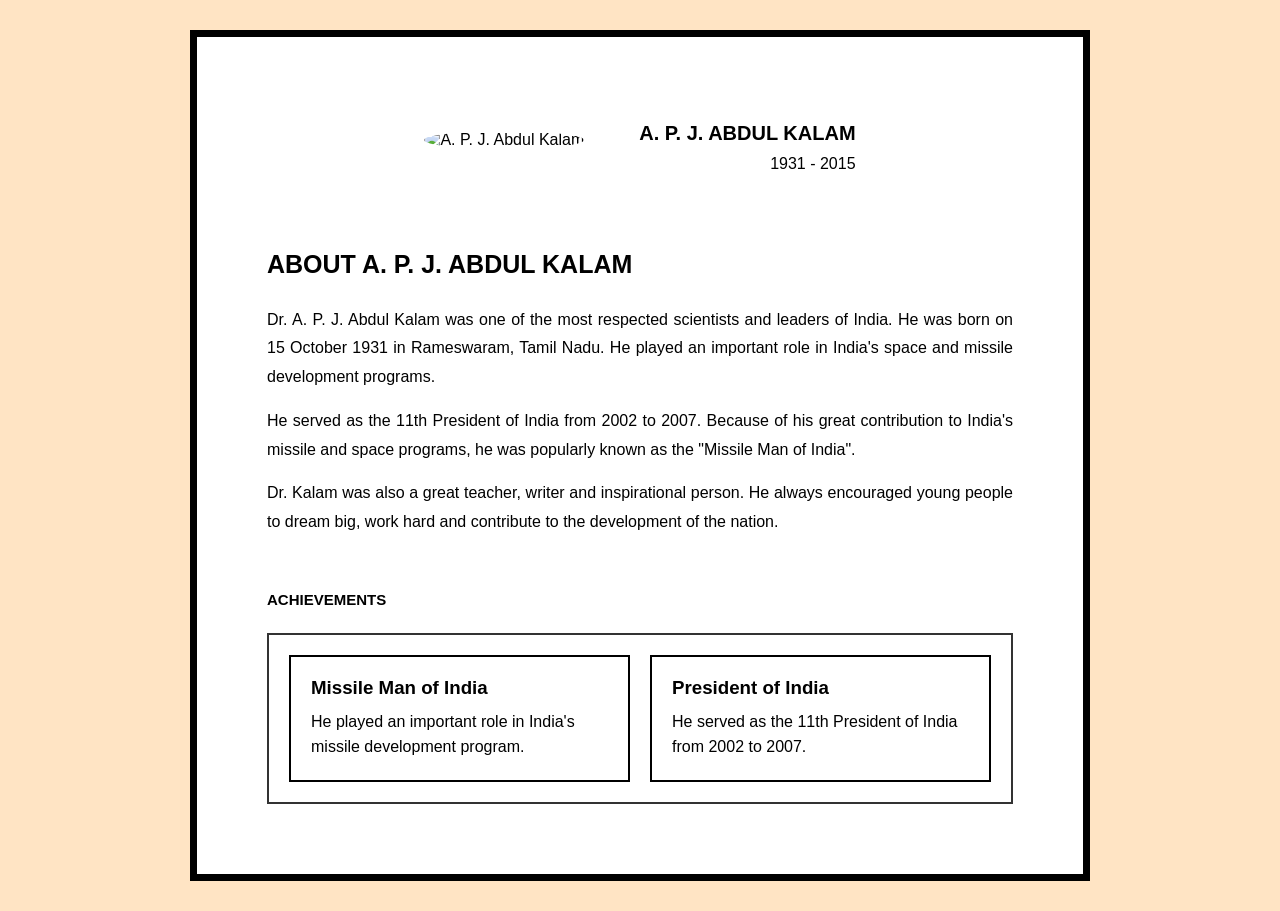
==== 02/index.html @ df5be3eb "add project" ====
<!DOCTYPE html>
<html lang="en">
<head>
    <meta charset="UTF-8">
    <meta name="viewport" content="width=device-width, initial-scale=1.0">

    <title>A. P. J. Abdul Kalam</title>

    <link rel="stylesheet" href="/02/style.css">
</head>

<body>

    <div class="main-container">

        <div class="top-section">

            <div class="img-box">
                <img 
                    src="https://encrypted-tbn0.gstatic.com/images?q=tbn:ANd9GcREF5gjlm0BMpUegFKPWZ1ACGx_E65oZ0jIs4dQbyQyWg&s=10"
                    alt="A. P. J. Abdul Kalam"
                >
            </div>

            <div class="name-box">
                <h1>A. P. J. ABDUL KALAM</h1>
                <p>1931 - 2015</p>
            </div>

        </div>

        <section class="about-section">

    <h2>ABOUT A. P. J. ABDUL KALAM</h2>

    <p>
        Dr. A. P. J. Abdul Kalam was one of the most respected scientists
        and leaders of India. He was born on 15 October 1931 in Rameswaram,
        Tamil Nadu. He played an important role in India's space and missile
        development programs.
    </p>

    <p>
        He served as the 11th President of India from 2002 to 2007.
        Because of his great contribution to India's missile and space
        programs, he was popularly known as the "Missile Man of India".
    </p>

    <p>
        Dr. Kalam was also a great teacher, writer and inspirational person.
        He always encouraged young people to dream big, work hard and
        contribute to the development of the nation.
    </p>

</section>

<section class="achievements">

    <h2>ACHIEVEMENTS</h2>

    <div class="achievement-box">

        <div class="achievement">
            <h3>Missile Man of India</h3>
            <p>
                He played an important role in India's missile
                development program.
            </p>
        </div>

        <div class="achievement">
            <h3>President of India</h3>
            <p>
                He served as the 11th President of India
                from 2002 to 2007.
            </p>
        </div>

    </div>

</section>


    </div>

</body>
</html>
---- 02/style.css ----
* {
    padding: 0;
    margin: 0;
    box-sizing: border-box;
}

body {
    background-color: bisque;
    font-family: Arial, Helvetica, sans-serif;
    padding: 30px;
}

.main-container {
    max-width: 900px;
    padding: 70px;
    border: 7px solid;
    background-color: white;
    margin: auto;
}

.top-section {
    display: flex;
    align-items: center;
    justify-content: center;
    gap: 55px;
    margin-bottom: 70px;
}

.img-box img {
    width: 280px;
    height: 280px;
    object-fit: cover;
    border-radius: 50%;
}

.name-box h1 {
    font-size: 20px;
    text-align: right;
    margin-top: 15px;
}

.name-box p {
    text-align: right;
    margin-top: 10px;
}

h2 {
    font-size: 15px;
    line-height: 1.7;
    text-align: justify;
    margin-bottom: 10px;
}

.about-section {
    margin-top: 40px;
}

.about-section h2 {
    font-size: 25px;
    margin-bottom: 20px;
}

.about-section p {
    font-size: 16px;
    line-height: 1.8;
    margin-bottom: 15px;
    text-align: justify;
}

.achievements {
    margin-top: 50px;
}

.achievement-box {
    display: flex;
    gap: 20px;
}

.achievement {
    flex: 1;
    padding: 20px;
    border: 2px solid black;
}




.achievement-section {
    margin-top: 40px;
}

.achievement-box {
    border: 2px solid #333;
    padding: 20px;
    margin-top: 20px;
}

.achievement-box h3 {
    margin-bottom: 10px;
}

.achievement-box p {
    line-height: 1.6;
}
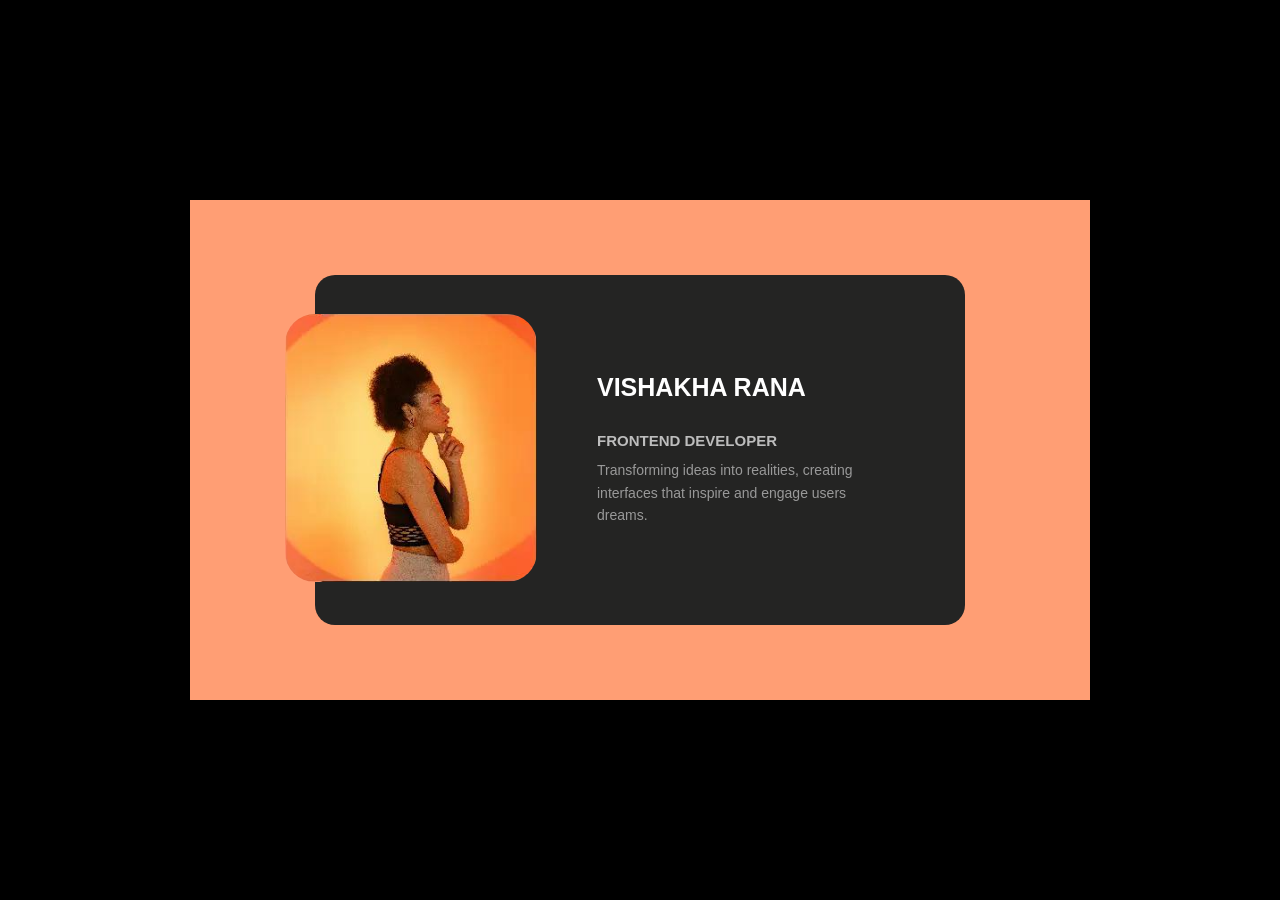
==== commit 1ff1c4e6: "add project name" ====
--- a/02/index.html
+++ b/02/index.html
@@ -1,87 +1,40 @@
 <!DOCTYPE html>
 <html lang="en">
+
 <head>
     <meta charset="UTF-8">
     <meta name="viewport" content="width=device-width, initial-scale=1.0">
-
-    <title>A. P. J. Abdul Kalam</title>
-
+    <title>profile</title>
     <link rel="stylesheet" href="/02/style.css">
 </head>
 
 <body>
-
     <div class="main-container">
 
-        <div class="top-section">
-
+        <div class="box">
             <div class="img-box">
-                <img 
-                    src="https://encrypted-tbn0.gstatic.com/images?q=tbn:ANd9GcREF5gjlm0BMpUegFKPWZ1ACGx_E65oZ0jIs4dQbyQyWg&s=10"
-                    alt="A. P. J. Abdul Kalam"
-                >
+                <img src="/03/profile-photo.png"
+                    alt="image">
             </div>
 
-            <div class="name-box">
-                <h1>A. P. J. ABDUL KALAM</h1>
-                <p>1931 - 2015</p>
-            </div>
+<div class="profile-content">
+
+                <h1>VISHAKHA RANA</h1>
+
+                <h3>FRONTEND DEVELOPER</h3>
+
+                <p>
+                    Transforming ideas into realities, creating interfaces
+                    that inspire and engage users dreams.
+                </p>
+                </div>
 
         </div>
-
-        <section class="about-section">
-
-    <h2>ABOUT A. P. J. ABDUL KALAM</h2>
-
-    <p>
-        Dr. A. P. J. Abdul Kalam was one of the most respected scientists
-        and leaders of India. He was born on 15 October 1931 in Rameswaram,
-        Tamil Nadu. He played an important role in India's space and missile
-        development programs.
-    </p>
-
-    <p>
-        He served as the 11th President of India from 2002 to 2007.
-        Because of his great contribution to India's missile and space
-        programs, he was popularly known as the "Missile Man of India".
-    </p>
-
-    <p>
-        Dr. Kalam was also a great teacher, writer and inspirational person.
-        He always encouraged young people to dream big, work hard and
-        contribute to the development of the nation.
-    </p>
-
-</section>
-
-<section class="achievements">
-
-    <h2>ACHIEVEMENTS</h2>
-
-    <div class="achievement-box">
-
-        <div class="achievement">
-            <h3>Missile Man of India</h3>
-            <p>
-                He played an important role in India's missile
-                development program.
-            </p>
-        </div>
-
-        <div class="achievement">
-            <h3>President of India</h3>
-            <p>
-                He served as the 11th President of India
-                from 2002 to 2007.
-            </p>
-        </div>
-
-    </div>
-
-</section>
 
 
     </div>
 
+
 </body>
+
 </html>
--- a/02/style.css
+++ b/02/style.css
@@ -1,104 +1,71 @@
-* {
+*{
+    margin: 0;
     padding: 0;
-    margin: 0;
     box-sizing: border-box;
 }
-
 body {
-    background-color: bisque;
+    background-color:black;
     font-family: Arial, Helvetica, sans-serif;
-    padding: 30px;
+    /* padding: 70px; */
+    height: 100vh;
+    width: 100%;
+    display: flex;
+    justify-content: center;
+    align-items: center;
 }
 
-.main-container {
-    max-width: 900px;
-    padding: 70px;
-    border: 7px solid;
-    background-color: white;
-    margin: auto;
+.main-container{
+    width: 900px;
+    height: 500px;
+    background-color: #FF9E74;
+    display: flex;
+    justify-content: center;
+    align-items: center;
+    
+}
+.box{
+     width: 650px;
+    min-height: 350px;
+    background-color: #242423;
+    border-radius: 20px;
+    display: flex;
+    align-items: center;
+    position: relative;
+    /* padding: 90px; */
+    color: white;
+
+    
+}
+.img-box img{
+    border-radius: 30px;
+      width: 100%;
+    height: 100%;
+    object-fit: cover;
+    margin-left: -30PX;
+    
 }
 
-.top-section {
-    display: flex;
+.profile-content {
+    margin-left: 30px;
     align-items: center;
-    justify-content: center;
-    gap: 55px;
-    margin-bottom: 70px;
+    /* margin-top: 20PX; */
 }
 
-.img-box img {
-    width: 280px;
-    height: 280px;
-    object-fit: cover;
-    border-radius: 50%;
+.profile-content h1 {
+    font-size: 25px;
+    margin-bottom: 30px;
+    color: white;
 }
 
-.name-box h1 {
-    font-size: 20px;
-    text-align: right;
-    margin-top: 15px;
-}
-
-.name-box p {
-    text-align: right;
-    margin-top: 10px;
-}
-
-h2 {
+.profile-content h3 {
     font-size: 15px;
-    line-height: 1.7;
-    text-align: justify;
+    color: #bdbdbd;
     margin-bottom: 10px;
 }
 
-.about-section {
-    margin-top: 40px;
+.profile-content p {
+    width: 300px;
+    font-size: 14px;
+    line-height: 1.6;
+    color: #999;
 }
-
-.about-section h2 {
-    font-size: 25px;
-    margin-bottom: 20px;
-}
-
-.about-section p {
-    font-size: 16px;
-    line-height: 1.8;
-    margin-bottom: 15px;
-    text-align: justify;
-}
-
-.achievements {
-    margin-top: 50px;
-}
-
-.achievement-box {
-    display: flex;
-    gap: 20px;
-}
-
-.achievement {
-    flex: 1;
-    padding: 20px;
-    border: 2px solid black;
-}
-
-
-
-
-.achievement-section {
-    margin-top: 40px;
-}
-
-.achievement-box {
-    border: 2px solid #333;
-    padding: 20px;
-    margin-top: 20px;
-}
-
-.achievement-box h3 {
-    margin-bottom: 10px;
-}
-
-.achievement-box p {
-    line-height: 1.6;
-}
